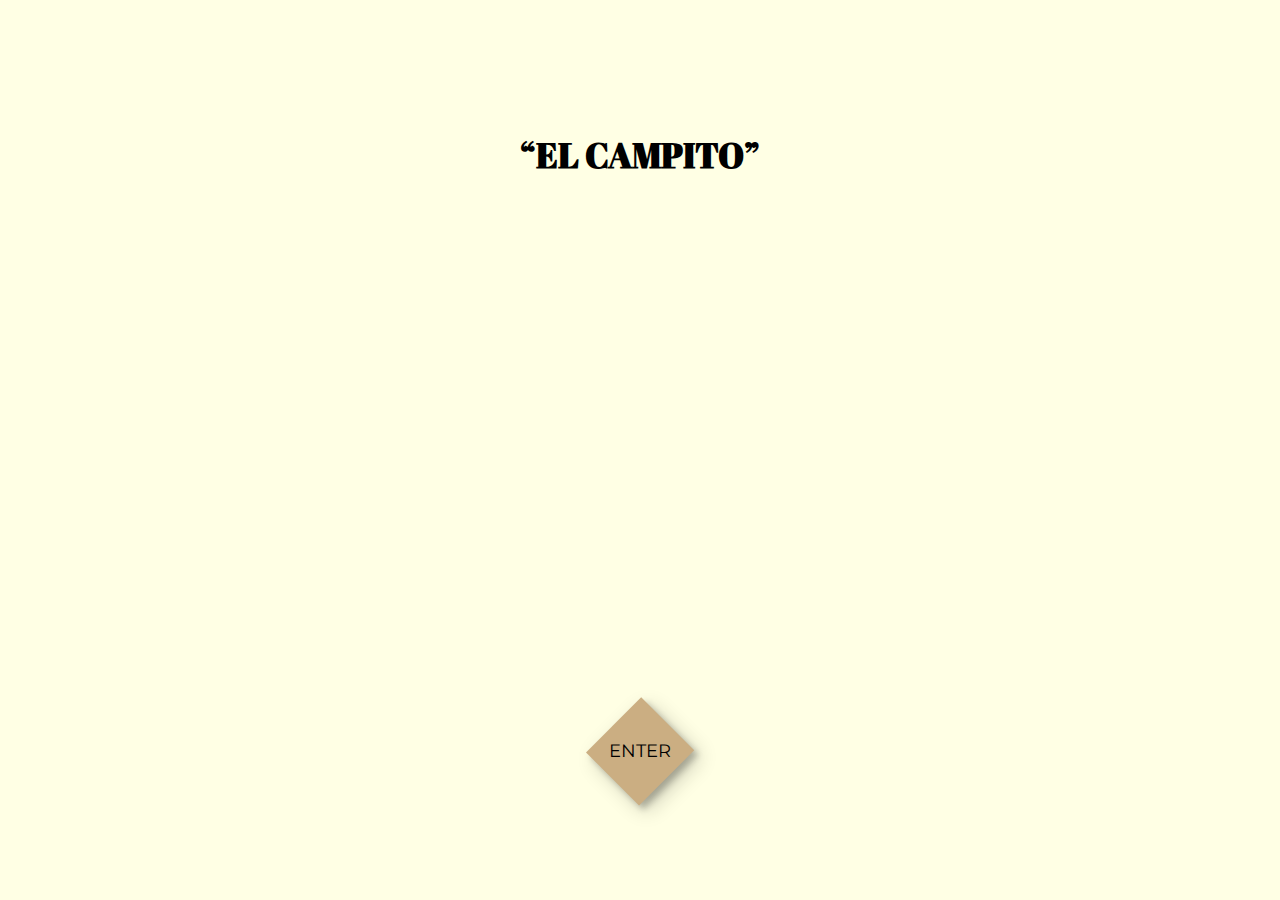
==== index.html @ 6f7a600e "página inicio; búsqueda;" ====
<!DOCTYPE html>
<html lang="es">
  <head>
    <meta charset="UTF-8" />
    <meta name="author" content="Laura Hidalgo Rivera" />
    <meta name="viewport" content="width=device-width, initial-scale=1" />
    <link rel="stylesheet" href="css/normalize.css" />
    <link rel="stylesheet" href="css/style.css" />
    <link rel="preconnect" href="https://fonts.googleapis.com" />
    <link rel="preconnect" href="https://fonts.gstatic.com" crossorigin />
    <link
      href="https://fonts.googleapis.com/css2?family=Abril+Fatface&family=Montserrat&display=swap"
      rel="stylesheet"
    />
    <title>Laura Hidalgo Rivera</title>
    <script src="js/main.js"></script>
    <noscript>Your browser does not support JavaScript!</noscript>
  </head>
  <body>
    <main>
      <h1>“El Campito”</h1>
      <svg
        xmlns="http://www.w3.org/2000/svg"
        viewBox="-3 -3 70.4 70.4"
        fill="none"
        stroke="#7ca453"
        stroke-width="1"
      >
        <path
          id="path"
          d="M 32 0 A 13.009 13.009 0 0 0 19.179688 15.166016 L 21.152344 14.832031 A 11.077 11.077 0 0 1 21 13 A 11 11 0 0 1 42.847656 11.166016 L 44.820312 10.835938 A 12.953 12.953 0 0 0 32 0 z M 43.353516 11.998047 A 4.89 4.89 0 0 0 39.787109 13.333984 L 36.011719 16.925781 L 29.820312 14.400391 A 6.561 6.561 0 0 0 24.193359 14.941406 L 16.083984 19.785156 L 11.625 16.21875 A 1 1 0 0 0 10.375 16.21875 L 0.375 24.21875 L 1.625 25.78125 L 11 18.28125 L 20.375 25.78125 L 21.625 24.21875 L 17.75 21.119141 L 25.220703 16.662109 A 4.55 4.55 0 0 1 29.099609 16.263672 L 34.419922 18.439453 L 31.439453 21.275391 L 32.818359 22.724609 L 41.15625 14.789062 A 2.905 2.905 0 0 1 45.023438 14.681641 L 50.121094 18.775391 L 45.251953 24.341797 L 46.751953 25.658203 L 53.126953 18.380859 L 59.878906 23.78125 L 61.128906 22.21875 L 53.628906 16.21875 A 1 1 0 0 0 52.251953 16.341797 L 51.439453 17.269531 L 46.287109 13.134766 A 4.89 4.89 0 0 0 43.353516 11.998047 z M 30.388672 22.275391 L 28.810547 23.775391 L 30.189453 25.224609 L 31.765625 23.724609 L 30.388672 22.275391 z M 62.380859 23.214844 L 61.130859 24.777344 L 62.382812 25.777344 L 63.632812 24.216797 L 62.380859 23.214844 z M 10.017578 24.021484 A 1.036 1.036 0 0 0 9.1992188 24.400391 L 3.1992188 32.400391 A 1 1 0 0 0 4.3144531 33.941406 L 5.0253906 33.703125 L 3.1035156 37.544922 A 1 1 0 0 0 4.3144531 38.945312 L 4.8320312 38.771484 L 2.1328125 43.5 A 1 1 0 0 0 3.3164062 44.949219 L 4.0253906 44.712891 L 1.1054688 50.552734 A 1 1 0 0 0 2 52 L 3.3828125 52 L 0.10546875 58.552734 A 1 1 0 0 0 1.109375 59.994141 L 7 59.339844 L 7 64 A 1 1 0 0 0 8 65 L 12 65 A 1 1 0 0 0 13 64 L 13 59.339844 L 18.890625 59.994141 A 1.014 1.014 0 0 0 19 60 A 1 1 0 0 0 19.900391 58.552734 L 16.617188 52 L 18 52 A 1 1 0 0 0 19.003906 51 L 24 51 A 1 1 0 0 0 24.970703 49.757812 L 23.046875 42.058594 A 8.62 8.62 0 0 1 26.599609 37.828125 L 25.480469 36.171875 A 10.557 10.557 0 0 0 22.328125 39.189453 L 19.970703 29.757812 A 1 1 0 0 0 18.974609 29 A 1 1 0 0 0 18.029297 29.757812 L 16.353516 36.460938 L 14.974609 33.712891 L 15.683594 33.949219 A 1 1 0 0 0 16.800781 32.400391 L 10.800781 24.400391 A 1.036 1.036 0 0 0 10.017578 24.021484 z M 18.974609 29 L 48 29 L 48 27 L 15 27 L 15 29 L 18.974609 29 z M 10 26.667969 L 13.279297 31.039062 A 1 1 0 0 0 12.105469 32.443359 L 14.027344 36.283203 L 13.316406 36.046875 A 1 1 0 0 0 12.132812 37.492188 L 14.832031 42.220703 L 14.316406 42.046875 A 1 1 0 0 0 13.105469 43.447266 L 16 49.234375 L 16 50 L 15 50 A 1 1 0 0 0 14.105469 51.449219 L 17.283203 57.806641 L 10.109375 57.005859 A 1 1 0 0 0 10 57 A 1 1 0 0 0 9.890625 57 L 2.7167969 57.800781 L 5.9003906 51.447266 A 1 1 0 0 0 5 50 L 3.6171875 50 L 6.8964844 43.455078 A 1 1 0 0 0 5.6855469 42.054688 L 5.1679688 42.228516 L 7.8671875 37.5 A 1 1 0 0 0 6.6835938 36.050781 L 5.9746094 36.287109 L 7.9003906 32.447266 A 1 1 0 0 0 6.7207031 31.039062 L 10 26.667969 z M 1 27 L 1 29 L 4 29 L 4 27 L 1 27 z M 50 27 L 50 29 L 59 29 L 59 27 L 50 27 z M 61 27 L 61 29 L 63 29 L 63 27 L 61 27 z M 48.974609 29.001953 A 1 1 0 0 0 48.029297 29.757812 L 45.734375 38.933594 L 43.960938 32.724609 A 1 1 0 0 0 42.039062 32.724609 L 41.806641 33.541016 L 40.957031 30.712891 A 1 1 0 0 0 39.042969 30.712891 L 38.310547 33.154297 A 8.272 8.272 0 0 0 33.808594 36.431641 L 35.453125 37.568359 A 6.251 6.251 0 0 1 37.570312 35.621094 L 36.042969 40.712891 A 1 1 0 0 0 37 42 L 39.388672 42 L 38.039062 46.724609 A 1 1 0 0 0 39 48 L 43.46875 48 L 43.029297 49.757812 A 1 1 0 0 0 44 51 L 47.457031 51 L 46.042969 55.712891 A 1 1 0 0 0 47 57 L 55 57 L 55 55 L 48.34375 55 L 53 39.480469 L 57.65625 55 L 57 55 L 57 57 L 59 57 A 1 1 0 0 0 59.957031 55.712891 L 58.242188 50 L 63 50 A 1 1 0 0 0 63.974609 48.771484 L 59.974609 31.771484 A 1 1 0 0 0 59 31 L 58.990234 31 A 1 1 0 0 0 58.021484 31.791016 L 55.837891 41.982422 L 53.957031 35.712891 A 1 1 0 0 0 52.042969 35.712891 L 51.28125 38.251953 L 49.988281 29.847656 A 1 1 0 0 0 48.974609 29.001953 z M 22 33 L 22 35 L 29 35 L 29 33 L 22 33 z M 31 33 L 31 35 L 33 35 L 33 33 L 31 33 z M 61 33 L 61 35 L 63 35 L 63 33 L 61 33 z M 19 34.123047 L 22.71875 49 L 18.123047 49 L 15.978516 44.716797 L 16.6875 44.953125 A 1 1 0 0 0 17.871094 43.507812 L 17.025391 42.025391 L 19 34.123047 z M 40 34.480469 L 40.787109 37.105469 L 39.960938 40 L 38.34375 40 L 40 34.480469 z M 48.765625 35.054688 L 49.943359 42.708984 L 48.056641 49 L 45.28125 49 L 48.765625 35.054688 z M 59.044922 36.560547 L 61.736328 48 L 57.642578 48 L 57.03125 45.960938 L 59.044922 36.560547 z M 43 36.640625 L 44.763672 42.818359 L 43.96875 46 L 40.326172 46 L 43 36.640625 z M 33.146484 37.554688 A 12.162 12.162 0 0 0 32 43 C 32 49.359 39.143187 57.142469 48.617188 61.105469 L 49.388672 59.261719 C 39.755672 55.230719 34 47.829 34 43 A 10.2 10.2 0 0 1 34.9375 38.443359 L 33.146484 37.554688 z M 15.171875 38.779297 L 15.689453 38.953125 A 1 1 0 0 0 15.726562 38.964844 L 15.589844 39.513672 L 15.171875 38.779297 z M 22.667969 52.59375 L 20.839844 53.408203 A 11.146 11.146 0 0 0 24.400391 57.800781 C 25.236391 58.427781 25.614062 59.163672 25.414062 59.763672 C 25.070062 60.800672 22.922 62 18 62 L 18 64 C 25.057 64 26.8635 61.742391 27.3125 60.400391 C 27.8005 58.938391 27.157609 57.368219 25.599609 56.199219 A 9.16 9.16 0 0 1 22.667969 52.59375 z M 29.943359 57.683594 L 28.044922 58.3125 A 5.275 5.275 0 0 1 28.244141 59.957031 L 30.244141 60.042969 A 7.1 7.1 0 0 0 29.943359 57.683594 z M 10 59.005859 L 11 59.117188 L 11 63 L 9 63 L 9 59.117188 L 10 59.005859 z M 51.462891 60.052734 L 50.808594 61.943359 A 37.161 37.161 0 0 0 63 64 L 63 62 A 35.165 35.165 0 0 1 51.462891 60.052734 z M 28.134766 60.765625 A 3.168 3.168 0 0 1 27.292969 62.292969 L 28.707031 63.707031 A 5.152 5.152 0 0 0 30.080078 61.234375 L 28.134766 60.765625 z"
        />
      </svg>
      <div>
        <span>enter</span>
      </div>
    </main>
  </body>
</html>
---- css/style.css ----
/* Colores */

:root {
  --primary: #add681;
  --primary-light: #e0ffb1;
  --primary-dark: #7ca453;
  --secondary: #ffe0b2;
  --secondary-light: #ffffe4;
  --secondary-dark: #cbae82;
}

/* General */

html {
  background-color: var(--secondary-light);
}

body {
  font-family: Montserrat, Roboto, Tahoma, Geneva, Verdana, sans-serif;
  font-size: 16px;
  margin: 0;
}

@keyframes fade_out {
  from {
    opacity: 1;
  }
  to {
    opacity: 0;
  }
}

.fade_out {
  animation: fade_out 0.5s;
}

main {
  position: absolute;
  top: 50%;
  left: 50%;
  transform: translate(-50%, -50%);
  margin: 0;
  text-align: center;
}

h1 {
  font-family: 'Abril Fatface', cursive;
  text-transform: uppercase;
  font-size: 35px;
}

/* Imagen */

@keyframes draw {
  to {
    stroke-dashoffset: 0;
  }
}

svg {
  padding: 10px;
  width: 50vw;
  height: 50vh;
  margin: 20px;
}

path {
  stroke-dasharray: 300;
  stroke-dashoffset: 300;
  animation: draw 8s cubic-bezier(0.3, 0.4, 0.5, 0.2) forwards;
}

/* Botón */

div {
  display: inline-block;
  background-color: var(--secondary-dark);
  cursor: pointer;
  padding: 27px 8px;
  transform: rotate(-45deg);
  box-shadow: 0 10px 20px rgba(0,0,0,0.19), 0 6px 6px rgba(0,0,0,0.23);
}

div:hover {
  transform: scale(1.1) rotate(-45deg);
  background-color: var(--secondary);
}

span {
  display: inline-block;
  font-size: large;
  text-transform: uppercase;
  transform: rotate(45deg);
}
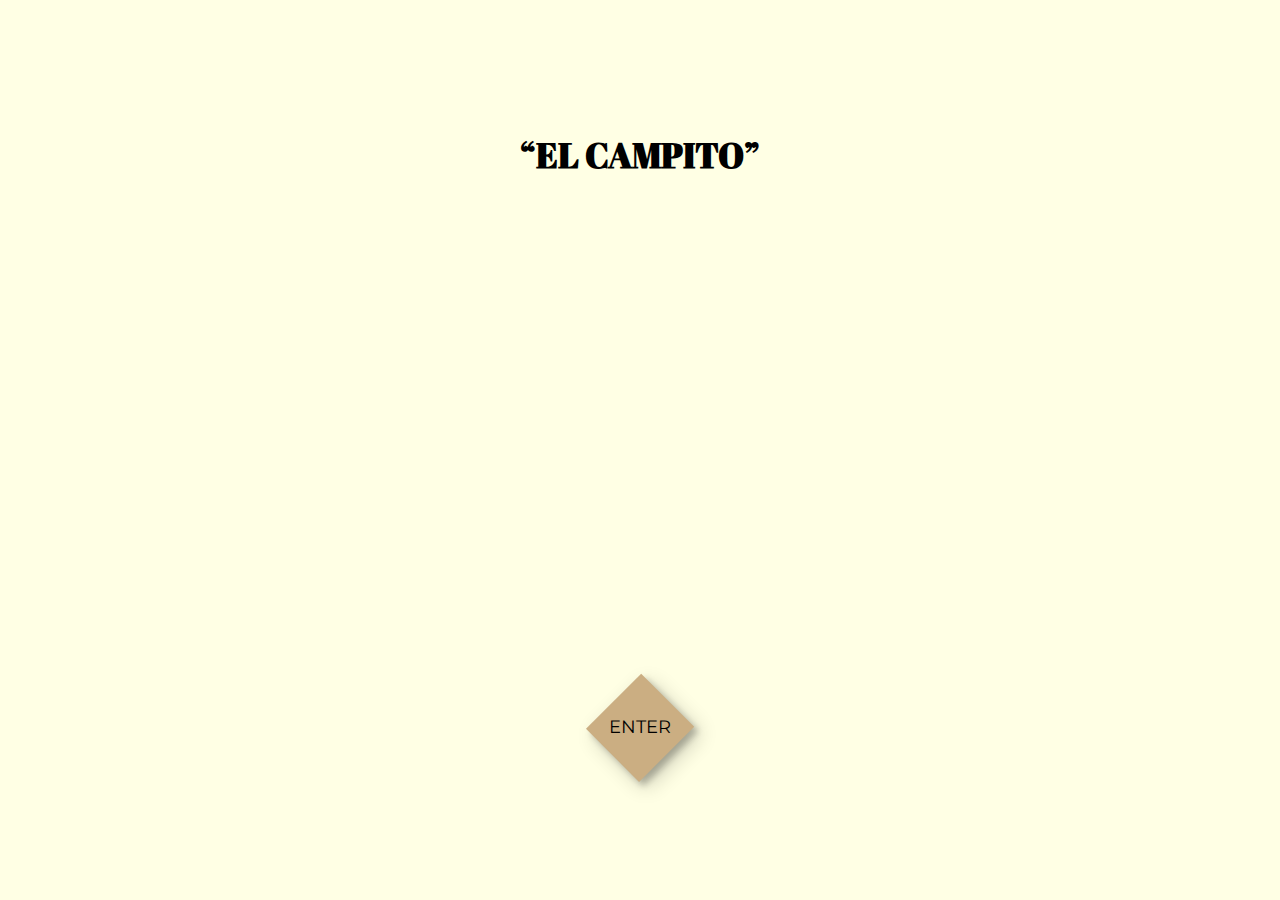
==== commit d9da03a0: "reduccion a un solo archivo css" ====
--- a/index.html
+++ b/index.html
@@ -5,6 +5,7 @@
     <meta name="author" content="Laura Hidalgo Rivera" />
     <meta name="viewport" content="width=device-width, initial-scale=1" />
     <link rel="stylesheet" href="css/normalize.css" />
+    <link rel="stylesheet" href="css/colors.css" />
     <link rel="stylesheet" href="css/style.css" />
     <link rel="preconnect" href="https://fonts.googleapis.com" />
     <link rel="preconnect" href="https://fonts.gstatic.com" crossorigin />
@@ -17,7 +18,7 @@
     <noscript>Your browser does not support JavaScript!</noscript>
   </head>
   <body>
-    <main>
+    <main class="intro">
       <h1>“El Campito”</h1>
       <svg
         xmlns="http://www.w3.org/2000/svg"
@@ -31,8 +32,8 @@
           d="M 32 0 A 13.009 13.009 0 0 0 19.179688 15.166016 L 21.152344 14.832031 A 11.077 11.077 0 0 1 21 13 A 11 11 0 0 1 42.847656 11.166016 L 44.820312 10.835938 A 12.953 12.953 0 0 0 32 0 z M 43.353516 11.998047 A 4.89 4.89 0 0 0 39.787109 13.333984 L 36.011719 16.925781 L 29.820312 14.400391 A 6.561 6.561 0 0 0 24.193359 14.941406 L 16.083984 19.785156 L 11.625 16.21875 A 1 1 0 0 0 10.375 16.21875 L 0.375 24.21875 L 1.625 25.78125 L 11 18.28125 L 20.375 25.78125 L 21.625 24.21875 L 17.75 21.119141 L 25.220703 16.662109 A 4.55 4.55 0 0 1 29.099609 16.263672 L 34.419922 18.439453 L 31.439453 21.275391 L 32.818359 22.724609 L 41.15625 14.789062 A 2.905 2.905 0 0 1 45.023438 14.681641 L 50.121094 18.775391 L 45.251953 24.341797 L 46.751953 25.658203 L 53.126953 18.380859 L 59.878906 23.78125 L 61.128906 22.21875 L 53.628906 16.21875 A 1 1 0 0 0 52.251953 16.341797 L 51.439453 17.269531 L 46.287109 13.134766 A 4.89 4.89 0 0 0 43.353516 11.998047 z M 30.388672 22.275391 L 28.810547 23.775391 L 30.189453 25.224609 L 31.765625 23.724609 L 30.388672 22.275391 z M 62.380859 23.214844 L 61.130859 24.777344 L 62.382812 25.777344 L 63.632812 24.216797 L 62.380859 23.214844 z M 10.017578 24.021484 A 1.036 1.036 0 0 0 9.1992188 24.400391 L 3.1992188 32.400391 A 1 1 0 0 0 4.3144531 33.941406 L 5.0253906 33.703125 L 3.1035156 37.544922 A 1 1 0 0 0 4.3144531 38.945312 L 4.8320312 38.771484 L 2.1328125 43.5 A 1 1 0 0 0 3.3164062 44.949219 L 4.0253906 44.712891 L 1.1054688 50.552734 A 1 1 0 0 0 2 52 L 3.3828125 52 L 0.10546875 58.552734 A 1 1 0 0 0 1.109375 59.994141 L 7 59.339844 L 7 64 A 1 1 0 0 0 8 65 L 12 65 A 1 1 0 0 0 13 64 L 13 59.339844 L 18.890625 59.994141 A 1.014 1.014 0 0 0 19 60 A 1 1 0 0 0 19.900391 58.552734 L 16.617188 52 L 18 52 A 1 1 0 0 0 19.003906 51 L 24 51 A 1 1 0 0 0 24.970703 49.757812 L 23.046875 42.058594 A 8.62 8.62 0 0 1 26.599609 37.828125 L 25.480469 36.171875 A 10.557 10.557 0 0 0 22.328125 39.189453 L 19.970703 29.757812 A 1 1 0 0 0 18.974609 29 A 1 1 0 0 0 18.029297 29.757812 L 16.353516 36.460938 L 14.974609 33.712891 L 15.683594 33.949219 A 1 1 0 0 0 16.800781 32.400391 L 10.800781 24.400391 A 1.036 1.036 0 0 0 10.017578 24.021484 z M 18.974609 29 L 48 29 L 48 27 L 15 27 L 15 29 L 18.974609 29 z M 10 26.667969 L 13.279297 31.039062 A 1 1 0 0 0 12.105469 32.443359 L 14.027344 36.283203 L 13.316406 36.046875 A 1 1 0 0 0 12.132812 37.492188 L 14.832031 42.220703 L 14.316406 42.046875 A 1 1 0 0 0 13.105469 43.447266 L 16 49.234375 L 16 50 L 15 50 A 1 1 0 0 0 14.105469 51.449219 L 17.283203 57.806641 L 10.109375 57.005859 A 1 1 0 0 0 10 57 A 1 1 0 0 0 9.890625 57 L 2.7167969 57.800781 L 5.9003906 51.447266 A 1 1 0 0 0 5 50 L 3.6171875 50 L 6.8964844 43.455078 A 1 1 0 0 0 5.6855469 42.054688 L 5.1679688 42.228516 L 7.8671875 37.5 A 1 1 0 0 0 6.6835938 36.050781 L 5.9746094 36.287109 L 7.9003906 32.447266 A 1 1 0 0 0 6.7207031 31.039062 L 10 26.667969 z M 1 27 L 1 29 L 4 29 L 4 27 L 1 27 z M 50 27 L 50 29 L 59 29 L 59 27 L 50 27 z M 61 27 L 61 29 L 63 29 L 63 27 L 61 27 z M 48.974609 29.001953 A 1 1 0 0 0 48.029297 29.757812 L 45.734375 38.933594 L 43.960938 32.724609 A 1 1 0 0 0 42.039062 32.724609 L 41.806641 33.541016 L 40.957031 30.712891 A 1 1 0 0 0 39.042969 30.712891 L 38.310547 33.154297 A 8.272 8.272 0 0 0 33.808594 36.431641 L 35.453125 37.568359 A 6.251 6.251 0 0 1 37.570312 35.621094 L 36.042969 40.712891 A 1 1 0 0 0 37 42 L 39.388672 42 L 38.039062 46.724609 A 1 1 0 0 0 39 48 L 43.46875 48 L 43.029297 49.757812 A 1 1 0 0 0 44 51 L 47.457031 51 L 46.042969 55.712891 A 1 1 0 0 0 47 57 L 55 57 L 55 55 L 48.34375 55 L 53 39.480469 L 57.65625 55 L 57 55 L 57 57 L 59 57 A 1 1 0 0 0 59.957031 55.712891 L 58.242188 50 L 63 50 A 1 1 0 0 0 63.974609 48.771484 L 59.974609 31.771484 A 1 1 0 0 0 59 31 L 58.990234 31 A 1 1 0 0 0 58.021484 31.791016 L 55.837891 41.982422 L 53.957031 35.712891 A 1 1 0 0 0 52.042969 35.712891 L 51.28125 38.251953 L 49.988281 29.847656 A 1 1 0 0 0 48.974609 29.001953 z M 22 33 L 22 35 L 29 35 L 29 33 L 22 33 z M 31 33 L 31 35 L 33 35 L 33 33 L 31 33 z M 61 33 L 61 35 L 63 35 L 63 33 L 61 33 z M 19 34.123047 L 22.71875 49 L 18.123047 49 L 15.978516 44.716797 L 16.6875 44.953125 A 1 1 0 0 0 17.871094 43.507812 L 17.025391 42.025391 L 19 34.123047 z M 40 34.480469 L 40.787109 37.105469 L 39.960938 40 L 38.34375 40 L 40 34.480469 z M 48.765625 35.054688 L 49.943359 42.708984 L 48.056641 49 L 45.28125 49 L 48.765625 35.054688 z M 59.044922 36.560547 L 61.736328 48 L 57.642578 48 L 57.03125 45.960938 L 59.044922 36.560547 z M 43 36.640625 L 44.763672 42.818359 L 43.96875 46 L 40.326172 46 L 43 36.640625 z M 33.146484 37.554688 A 12.162 12.162 0 0 0 32 43 C 32 49.359 39.143187 57.142469 48.617188 61.105469 L 49.388672 59.261719 C 39.755672 55.230719 34 47.829 34 43 A 10.2 10.2 0 0 1 34.9375 38.443359 L 33.146484 37.554688 z M 15.171875 38.779297 L 15.689453 38.953125 A 1 1 0 0 0 15.726562 38.964844 L 15.589844 39.513672 L 15.171875 38.779297 z M 22.667969 52.59375 L 20.839844 53.408203 A 11.146 11.146 0 0 0 24.400391 57.800781 C 25.236391 58.427781 25.614062 59.163672 25.414062 59.763672 C 25.070062 60.800672 22.922 62 18 62 L 18 64 C 25.057 64 26.8635 61.742391 27.3125 60.400391 C 27.8005 58.938391 27.157609 57.368219 25.599609 56.199219 A 9.16 9.16 0 0 1 22.667969 52.59375 z M 29.943359 57.683594 L 28.044922 58.3125 A 5.275 5.275 0 0 1 28.244141 59.957031 L 30.244141 60.042969 A 7.1 7.1 0 0 0 29.943359 57.683594 z M 10 59.005859 L 11 59.117188 L 11 63 L 9 63 L 9 59.117188 L 10 59.005859 z M 51.462891 60.052734 L 50.808594 61.943359 A 37.161 37.161 0 0 0 63 64 L 63 62 A 35.165 35.165 0 0 1 51.462891 60.052734 z M 28.134766 60.765625 A 3.168 3.168 0 0 1 27.292969 62.292969 L 28.707031 63.707031 A 5.152 5.152 0 0 0 30.080078 61.234375 L 28.134766 60.765625 z"
         />
       </svg>
-      <div>
-        <span>enter</span>
+      <div class="intro_button">
+        <span class="intro_enter">enter</span>
       </div>
     </main>
   </body>
--- a/css/style.css
+++ b/css/style.css
@@ -1,5 +1,3 @@
-/* Colores */
-
 :root {
   --primary: #add681;
   --primary-light: #e0ffb1;
@@ -16,9 +14,23 @@
 }
 
 body {
-  font-family: Montserrat, Roboto, Tahoma, Geneva, Verdana, sans-serif;
+  font-family: Roboto, Montserrat, Tahoma, Geneva, Verdana, sans-serif;
+  text-align: justify;
   font-size: 16px;
   margin: 0;
+}
+
+@keyframes fade_in {
+  from {
+    opacity: 0;
+  }
+  to {
+    opacity: 1;
+  }
+}
+
+.fade_in {
+  animation: fade_in 0.5s;
 }
 
 @keyframes fade_out {
@@ -34,7 +46,125 @@
   animation: fade_out 0.5s;
 }
 
-main {
+header {
+  display: flex;
+  flex-flow: row-reverse;
+  align-items: center;
+  justify-content: center;
+  background-color: var(--primary-dark);
+  padding: 20px;
+}
+
+.material-icons.md-48 {
+  position: absolute;
+  left: 15px;
+  font-size: 48px;
+}
+
+nav {
+  height: 100%;
+  width: 0;
+  position: fixed;
+  z-index: 1;
+  top: 0;
+  left: 0;
+  background-color: var(--secondary-light);
+  overflow-x: hidden;
+  padding-top: 60px;
+  transition: 0.5s;
+}
+
+nav a {
+  padding: 8px 8px 8px 32px;
+  text-decoration: none;
+  font-size: 25px;
+  color: black;
+  display: block;
+  transition: 0.3s;
+}
+
+nav ul {
+  list-style-type: none;
+  padding-inline-start: 0;
+}
+
+#close {
+  position: absolute;
+  top: 0;
+  right: 25px;
+  font-size: 36px;
+  margin-left: 50px;
+}
+
+::-webkit-scrollbar {
+  width: 10px;
+  height: 10px;
+}
+
+::-webkit-scrollbar-track:horizontal {
+  background-color: transparent;
+}
+
+::-webkit-scrollbar-thumb:vertical {
+  background-color: var(--secondary-dark);
+}
+
+::-webkit-scrollbar-thumb:horizontal {
+  background-color: var(--secondary-dark);
+  transition: background-color 0.8s;
+}
+
+::-webkit-scrollbar-thumb:horizontal:hover {
+  background-color: var(--primary-dark);
+}
+
+
+/* Footer */
+
+footer {
+  text-align: center;
+  background-color: var(--primary-dark);
+  padding: 1%;
+}
+
+footer span {
+  font-family: "Abril Fatface", cursive;
+  text-transform: uppercase;
+}
+
+footer img {
+  width: 64px;
+  height: 64px;
+}
+
+footer a {
+  color: black;
+  text-decoration-color: var(--secondary);
+}
+
+footer a:hover {
+  color: var(--secondary-light);
+}
+
+.redes div {
+  display: inline-block;
+  padding: 0 0.5%;
+}
+
+.redes a {
+  text-decoration-style: wavy;
+}
+
+.footer_info {
+  display: flex;
+  flex-direction: column;
+}
+
+.footer_info a {
+  padding: 5px;
+}
+
+.intro {
   position: absolute;
   top: 50%;
   left: 50%;
@@ -47,6 +177,7 @@
   font-family: 'Abril Fatface', cursive;
   text-transform: uppercase;
   font-size: 35px;
+  margin: 0;
 }
 
 /* Imagen */
@@ -72,7 +203,7 @@
 
 /* Botón */
 
-div {
+.intro_button {
   display: inline-block;
   background-color: var(--secondary-dark);
   cursor: pointer;
@@ -81,14 +212,231 @@
   box-shadow: 0 10px 20px rgba(0,0,0,0.19), 0 6px 6px rgba(0,0,0,0.23);
 }
 
-div:hover {
+.intro_button:hover {
   transform: scale(1.1) rotate(-45deg);
   background-color: var(--secondary);
 }
 
-span {
+.intro_enter {
   display: inline-block;
   font-size: large;
   text-transform: uppercase;
   transform: rotate(45deg);
 }
+
+/* Search Page */
+
+.search_page_section1 {
+  background-color: var(--primary);
+  padding: 30px;
+}
+
+.search_page_section1 form {
+  display: flex;
+  flex-direction: column;
+  align-items: center;
+  background-color: white;
+  box-shadow: 0 10px 20px rgba(0, 0, 0, 0.19), 0 6px 6px rgba(0, 0, 0, 0.23);
+  padding: 20px;
+}
+
+.search_page_section1 input {
+  margin: 15px;
+  background-color: var(--secondary);
+  border: none;
+}
+
+.search_page_section1 input[type="submit"] {
+  margin: 15px;
+  padding: 10px;
+  font-family: "Montserrat", sans-serif;
+  background-color: var(--secondary-dark);
+}
+
+.form_item {
+  display: flex;
+  width: 100%;
+  flex-direction: row;
+  align-items: center;
+  justify-content: space-between;
+}
+
+article img {
+  width: 100%;
+}
+
+.search_page_section2 {
+  padding: 10px 30px 30px 30px;
+  background-color: var(--secondary-light);
+}
+
+.search_page_section2 h2, .search_page_section3 h2 {
+  font-family: "Montserrat", sans-serif;
+  margin: 15px 0px;
+}
+
+.slider {
+  scroll-snap-type: x mandatory;
+  display: flex;
+  overflow-x: scroll;
+  overflow-y: hidden;
+  box-shadow: 0 10px 20px -10px rgba(0, 0, 0, 0.19);
+}
+
+.slider img {
+  scroll-snap-align: center;
+  flex: 0 0 100%;
+  width: 100%;
+}
+
+.search_page_section3 {
+  background-color: var(--primary-light);
+  padding: 10px 30px 30px 30px;
+}
+
+.search_page_article {
+  background-color: white;
+  margin: 20px 0;
+  box-shadow: 0 10px 20px rgba(0, 0, 0, 0.19), 0 6px 6px rgba(0, 0, 0, 0.23);
+}
+
+h3 {
+  margin-bottom: 4px;
+}
+
+.search_house_content {
+  padding: 0px 20px;
+}
+
+.search_house_location {
+  opacity: 0.7;
+}
+
+.search_house_info {
+  display: flex;
+  align-items: center;
+  justify-content: space-between;
+}
+
+.search_house_content a {
+  color: var(--primary-dark);
+}
+
+.search_reserve {
+  width: 100%;
+  background-color: var(--secondary-dark);
+  border: none;
+  padding: 10px 0px;
+}
+
+.price {
+  font-size: 20px;
+}
+
+.price span {
+  color: var(--primary-dark);
+}
+
+/* Filter Page*/
+
+/* Aside */
+aside {
+  background-color: var(--primary-light);
+  padding: 5px;
+}
+
+aside ul {
+  list-style-type: none;
+  padding-inline-start: 0;
+  display: flex;
+  justify-content: space-evenly;
+}
+
+aside ul li,
+aside li div {
+  display: flex;
+  align-items: center;
+}
+
+#open_sortby select {
+  width: 20px;
+  border: none;
+  background-color: transparent;
+}
+
+#filters fieldset {
+  display: flex;
+  flex-direction: column;
+  border: none;
+}
+
+#filters {
+  width: 100%;
+  height: 0;
+  position: relative;
+  z-index: 1;
+  top: 0;
+  left: 0;
+  background-color: var(--secondary-light);
+  overflow-y: hidden;
+  transition: 0.5s;
+  display: flex;
+  justify-content: center;
+}
+
+.filter_page_section2 {
+  padding: 10px 30px 30px 30px;
+  background-color: var(--secondary-light);
+}
+
+/* House Page */
+
+.house_article {
+  background-color: var(--secondary-light);
+}
+
+.house_header {
+  padding: 20px;
+  text-align: left;
+  background-color: var(--primary-light);
+}
+
+.house_header h2 {
+  margin: 0 0 5px 0;
+}
+
+.house_reserve {
+  background-color: var(--secondary-dark);
+  border: none;
+  padding: 10px 10px;
+}
+
+.house_content {
+  padding: 10px 20px;
+}
+
+.house_location {
+  opacity: 0.7;
+  margin: 5px 0;
+}
+
+.house_info {
+  display: flex;
+  align-items: center;
+  justify-content: space-between;
+  padding: 10px 5px;
+}
+
+.icons ul {
+  list-style-type: none;
+  padding-inline-start: 0;
+}
+
+.icons ul li {
+  display: flex;
+  align-items: flex-end;
+}
+
+.icons ul li span {
+  padding-right: 10px;
+}